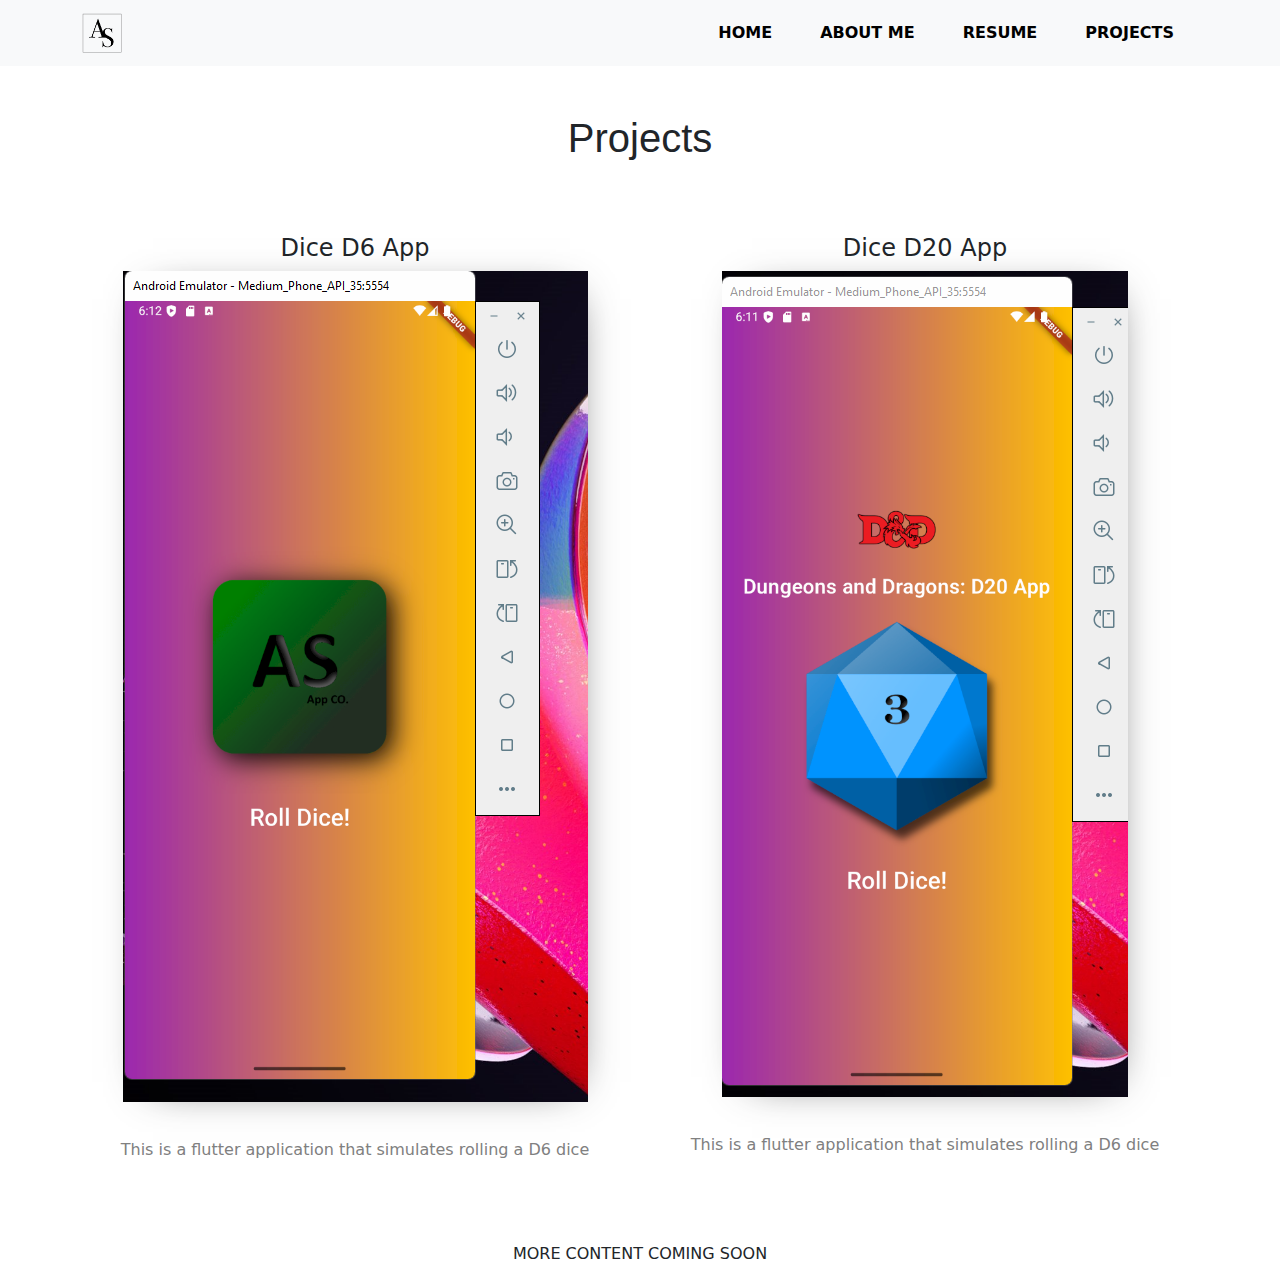
==== projects.html @ 6c630b6f "Initial Commit" ====
<!doctype html>
<html lang="en">
  <head>
    <meta charset="utf-8">
    <meta name="viewport" content="width=device-width, initial-scale=1">
    <title>PROJECTS</title>
    <link
      href="https://cdn.jsdelivr.net/npm/bootstrap@5.3.3/dist/css/bootstrap.min.css"
      rel="stylesheet"
      integrity="sha384-QWTKZyjpPEjISv5WaRU9OFeRpok6YctnYmDr5pNlyT2bRjXh0JMhjY6hW+ALEwIH"
      crossorigin="anonymous"
    >
    <link rel="stylesheet" href="/css/style.css">
    <link rel="preconnect" href="https://fonts.googleapis.com">
    <link rel="preconnect" href="https://fonts.gstatic.com" crossorigin>
    <link
      href="https://fonts.googleapis.com/css2?family=Anton&display=swap"
      rel="stylesheet"
    >
    <link href="./css/projects.css" rel="stylesheet">
  </head>
  <body>
    <nav class="navbar navbar-expand-lg navbar-light bg-light text-uppercase">
      <div class="container">
        <a class="navbar-brand" href="index.html">
          <img 
            src="./assets/initials.png" 
            alt="My Initials Logo" 
            class="img-fluid" 
            style="max-height: 40px;"
          >
        </a>
        <button class="navbar-toggler" type="button" data-bs-toggle="collapse" data-bs-target="#navbarNavAltMarkup">
          <span class="navbar-toggler-icon"></span>
        </button>
        <div class="collapse navbar-collapse" id="navbarNavAltMarkup">
          <div class="navbar-nav ms-auto">
            <a class="nav-link active px-lg-4 rounded" href="index.html">Home</a>
            <a class="nav-link px-lg-4 rounded" href="about.html">About me</a>
            <a class="nav-link px-lg-4 rounded" href="resume.html">Resume</a>
            <a class="nav-link px-lg-4 rounded" href="projects.html">Projects</a>
          </div>
        </div>
      </div>
    </nav>
    <div class="projects py-5">
      <div class="container">
        <h1 class="text-center pb-5">Projects</h1>
        <div class="row row-cols-1 row-cols-md-2 g-4">
          <div class="col">
            <div class="card text-center h-100">
              <div class="card-body">
                <h4 class="font-weight-bold">Dice D6 App</h4>
                <img
                  src="assets/d6.png"
                  class="img-fluid mb-3"
                  alt="Image of a D6 application using an emulator"
                >
                <p>This is a flutter application that simulates rolling a D6 dice</p>
              </div>
            </div>
          </div>
          <div class="col">
            <div class="card text-center h-100">
              <div class="card-body">
                <h4 class="font-weight-bold">Dice D20 App</h4>
                <img
                  src="assets/d20.png"
                  class="img-fluid mb-3"
                  alt="Image of a D6 application using an emulator"
                >
                <p>This is a flutter application that simulates rolling a D6 dice</p>
              </div>
            </div>
          </div>

        </div>
      </div>
    </div>
    <div>
      <div class="footer">
        <div class="text-center">
          <p class="font-weight-bold"> MORE CONTENT COMING SOON</p>
        </div>
      </div>
    </div>
    <script
      src="https://cdn.jsdelivr.net/npm/@popperjs/core@2.11.8/dist/umd/popper.min.js"
      integrity="sha384-I7E8VVD/ismYTF4hNIPjVp/Zjvgyol6VFvRkX/vR+Vc4jQkC+hVqc2pM8ODewa9r"
      crossorigin="anonymous"
    ></script>
    <script
      src="https://cdn.jsdelivr.net/npm/bootstrap@5.3.3/dist/js/bootstrap.min.js"
      integrity="sha384-0pUGZvbkm6XF6gxjEnlmuGrJXVbNuzT9qBBavbLwCsOGabYfZo0T0to5eqruptLy"
      crossorigin="anonymous"
    ></script>
  </body>
</html>
---- css/style.css ----
*{
    padding: 0;
    margin: 0;
    box-sizing: border-box;
}

.navbar{
    background-color: rgb(181, 165, 165);
}

.nav-link{
    color: black;
    font-size: 1rem;
    font-weight: 700;
    cursor: pointer;
    text-decoration: none;
}

.nav-link:hover{
    color: white;
    background-color: black;
}

.nav-brand{
    font-size: 1.25rem;
    font-weight: 800;
    color: black;
    cursor: pointer;
    text-decoration: none;

}

/*main section*/
.main {
    background: url('../assets/flying.png') no-repeat right center;
    background-size: 70%;
    min-height: 95vh;
    padding: 2rem 0;
    display: flex;
    align-items: center;
  }

.main h3{
    font-size: 4.4rem;
    font-weight: 700;

}
---- css/projects.css ----
.projects h1{
    font-family: 'Franklin Gothic Medium', 'Arial Narrow', Arial, sans-serif;
}

.projects img{
    -webkit-box-shadow: 6px 41px -24px rgba(0,0,0,0.78);
    -moz-box-shadow: 6px 4px 41px -24px rgba(0,0,0,0.78);
    box-shadow: 6px 4px 41px -24px rgba(0,0,0,0.78);
} 

.card{
    border: none;
    outline: none;
}

.card-body p{
    color: gray;
    margin-top: 20px;
}
  
.projects img{
    max-width: 100%;
    height: auto;
}
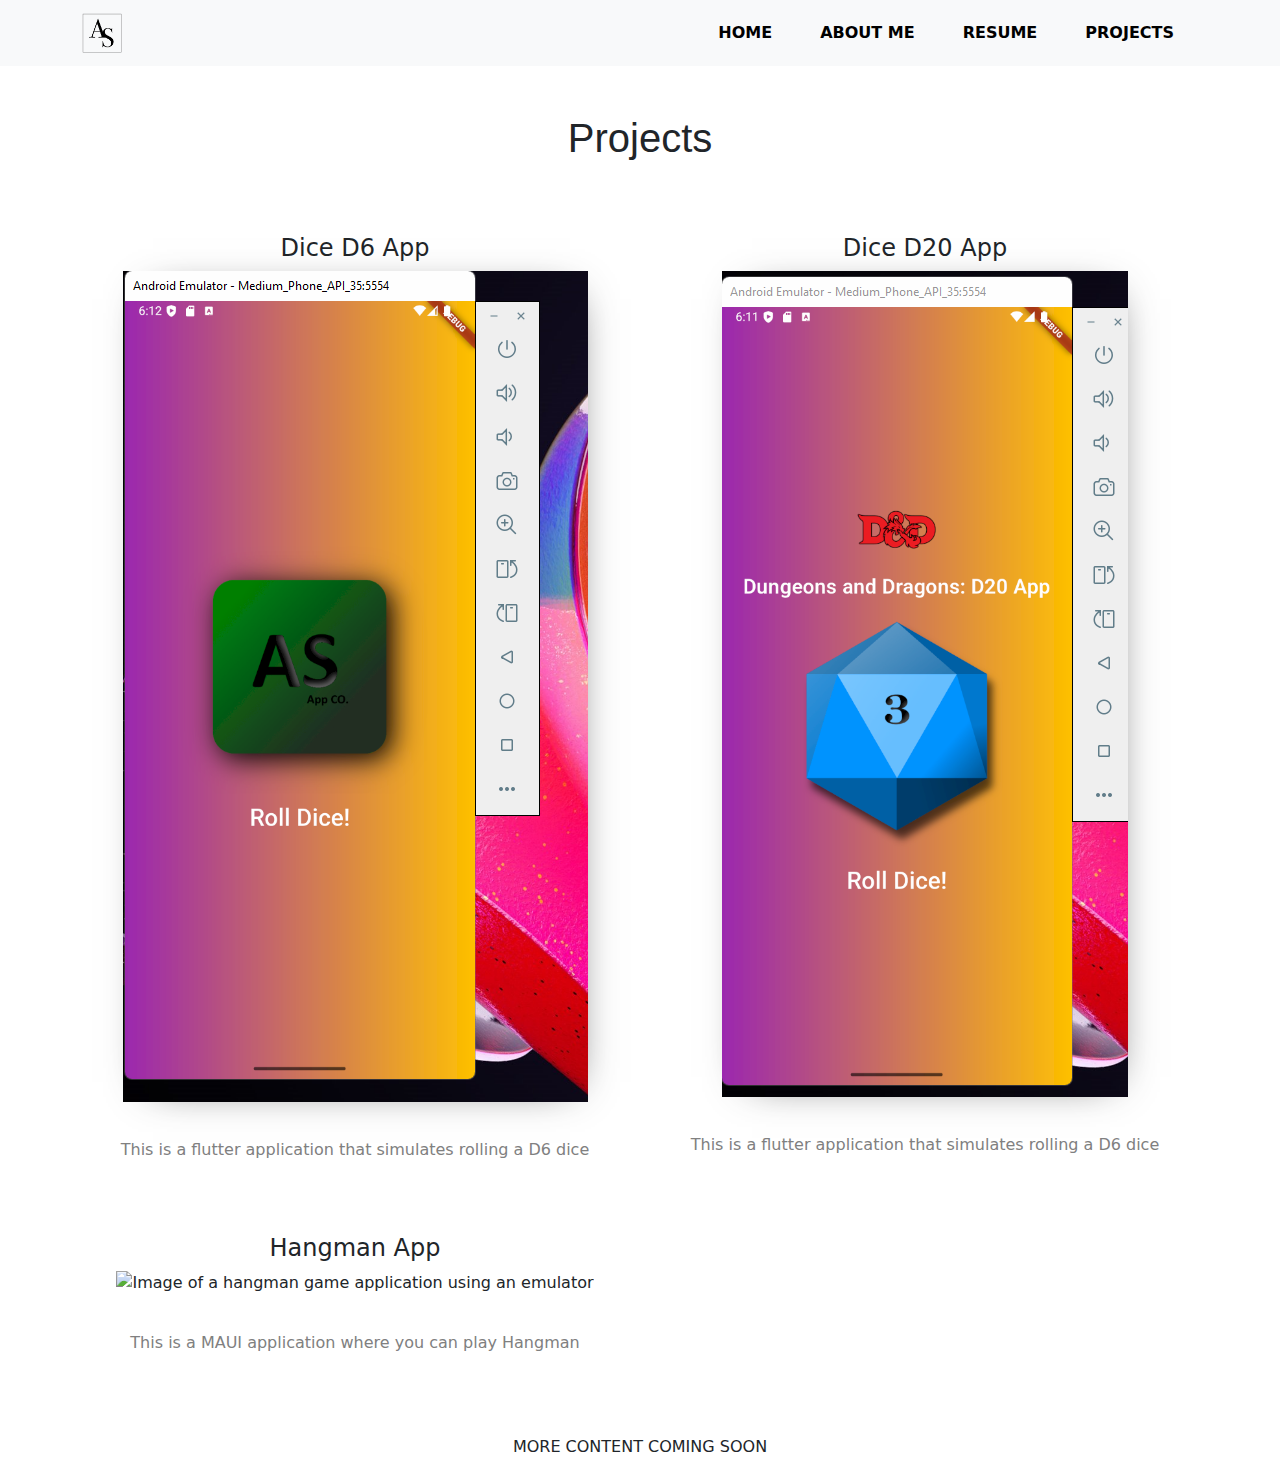
==== commit b46c75c4: "Add MAUI Project" ====
--- a/projects.html
+++ b/projects.html
@@ -67,9 +67,22 @@
                 <img
                   src="assets/d20.png"
                   class="img-fluid mb-3"
-                  alt="Image of a D6 application using an emulator"
+                  alt="Image of a D20 application using an emulator"
                 >
                 <p>This is a flutter application that simulates rolling a D6 dice</p>
+              </div>
+            </div>
+          </div>
+          <div class="col">
+            <div class="card text-center h-100">
+              <div class="card-body">
+                <h4 class="font-weight-bold">Hangman App</h4>
+                <img
+                  src="assets/hangman.png"
+                  class="img-fluid mb-3"
+                  alt="Image of a hangman game application using an emulator"
+                >
+                <p>This is a MAUI application where you can play Hangman</p>
               </div>
             </div>
           </div>
